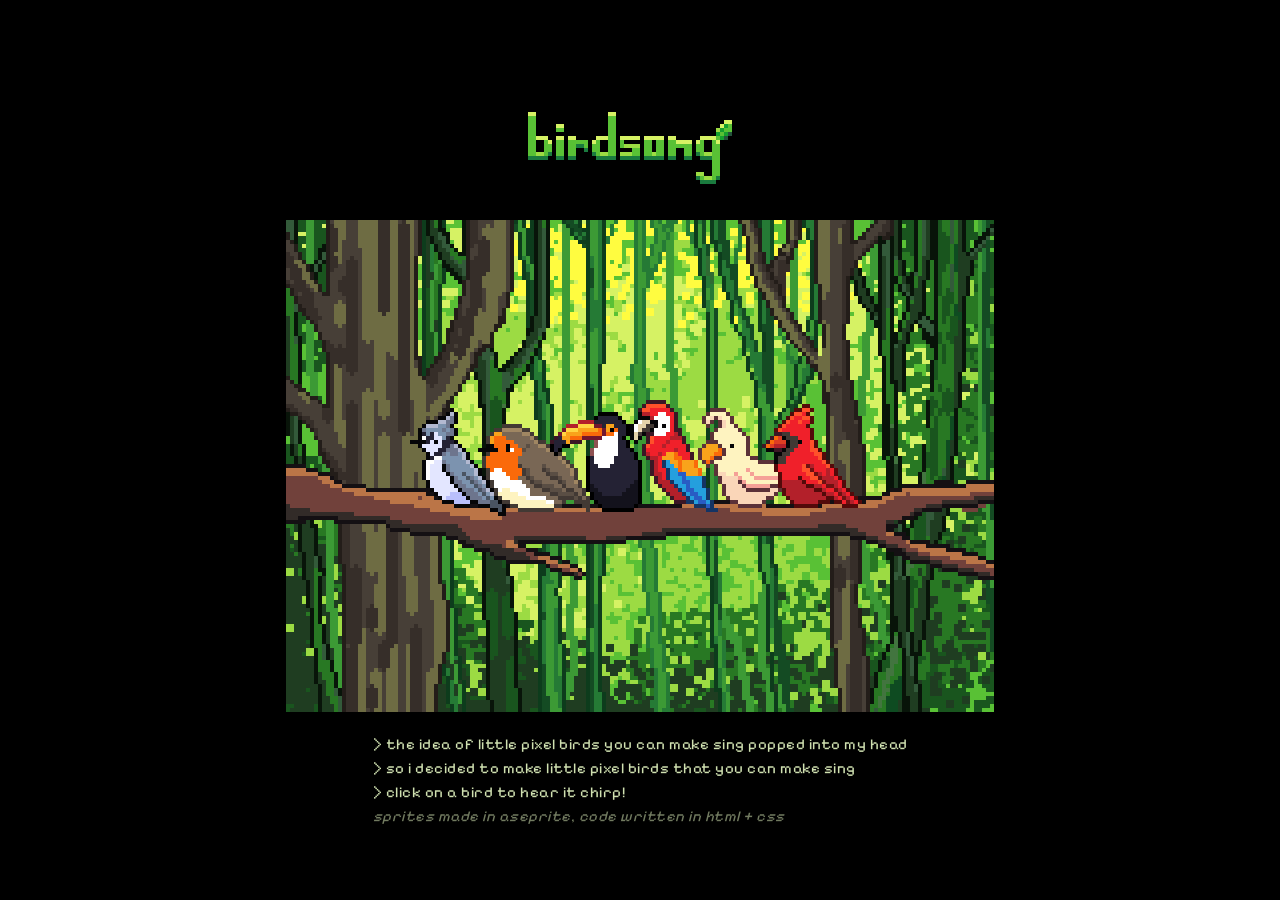
==== birdsong/index.html @ b2a068ec "birds" ====
<!DOCTYPE html>
<html lang="en">
<head>
<meta charset="utf-8">
<meta name="viewport" content="width=device-width, initial-scale=1">
<title>birdsong</title>
<link rel="preconnect" href="https://fonts.googleapis.com">
<link rel="preconnect" href="https://fonts.gstatic.com" crossorigin>
<link href="https://fonts.googleapis.com/css2?family=Pixelify+Sans:wght@400;500;600;700&display=swap" rel="stylesheet">
<style>
  *{ box-sizing:border-box; }
  html,body{ height:100%; margin:0; }
  body{
    display:flex; flex-direction:column; align-items:center; justify-content:center;
    gap:20px; padding:24px 16px; background:#000;
  }
  img{ image-rendering:pixelated; -webkit-user-drag:none; user-select:none; display:block; }
  .title-img{ width:64px; }
  .wrapper{ position:relative; }
  .stage{ position:absolute; top:0; left:0; transform-origin:top left; }
  .bg{ position:absolute; top:0; left:0; }
  .bird-img{
    position:absolute; width:32px; height:32px; pointer-events:none;
    transition:transform .12s ease;
  }
  .bird-img.hover{ transform:translateY(-2px); }
  .bird-img.singing{ animation:hop .45s ease; }
  @keyframes hop{ 0%{transform:translateY(0);} 35%{transform:translateY(-4px);} 100%{transform:translateY(0);} }
  .bird-key{
    position:absolute; padding:0; border:0; background:transparent; pointer-events:none;
  }
  .bird-key:focus-visible{ outline:2px solid #b6d94c; outline-offset:2px; }
  .note{
    position:absolute; font-family:monospace; color:#b6d94c;
    pointer-events:none; animation:rise .8s ease-out forwards; text-shadow:0 1px 0 rgba(0,0,0,.6);
  }
  @keyframes rise{
    0%{opacity:0; transform:translate(-50%,0) scale(.8);}
    20%{opacity:1;}
    100%{opacity:0; transform:translate(-50%,-22px) scale(1.1);}
  }
  @media (prefers-reduced-motion: reduce){
    .bird-img, .bird-img.singing{ transition:none; animation:none; }
    .note{ animation-duration:.4s; }
  }
  .subtitle{
    font-family:"Pixelify Sans", monospace;
    color:#cfe0b0; font-size:15px; line-height:1.6; letter-spacing:.5px;
    text-align:left; margin:0; text-transform:lowercase;
    white-space: pre-line;
  }
  .subtitle .faint{ opacity:.55; }
</style>
</head>
<body>
  <img class="title-img" id="title" alt="Birdsong">
  <div class="wrapper" id="wrapper">
    <div class="stage" id="stage"></div>
  </div>
  <p class="subtitle" id="subtitle"></p>

<script>
const SPRITES = {
"background": "sprites/background.png",
"title": "sprites/title.png",
"blue_jay": "sprites/blue_jay.png",
"blue_jay_singing": "sprites/blue_jay_singing.png",
"robin": "sprites/robin.png",
"robin_singing": "sprites/robin_singing.png",
"toucan": "sprites/toucan.png",
"toucan_singing": "sprites/toucan_singing.png",
"parrot": "sprites/parrot.png",
"parrot_singing": "sprites/parrot_singing.png",
"white_bird": "sprites/white_bird.png",
"white_bird_singing": "sprites/white_bird_singing.png",
"cardinal": "sprites/cardinal.png",
"cardinal_singing": "sprites/cardinal_singing.png"
};

const MASKS = {"blue_jay": "[base64]", "robin": "[base64]", "toucan": "[base64]", "parrot": "[base64]", "white_bird": "[base64]", "cardinal": "[base64]"};

const SCENE_W = 177, SCENE_H = 123;
const TITLE_W = 64;
const SCALE   = 4;

const SUBTITLE = "> the idea of little pixel birds you can make sing popped into my head \n > so i decided to make little pixel birds that you can make sing \n > click on a bird to hear it chirp! \n <i class='faint'>sprites made in aseprite, code written in html + css</i>";

/* x/y = sprite top-left (logical px). Birds overlap slightly; those later in
   this list sit on top. Hit testing uses each bird's baked shape (MASKS),
   so a tap only registers on the solid parts, not the white space */
const BIRDS = [
  { key:"blue_jay",   x:26,  y:44, note:523.25,  sound:null },
  { key:"robin",      x:45,  y:46, note:587.33,  sound:null },
  { key:"toucan",     x:63,  y:45, note:659.25,  sound:null },
  { key:"parrot",     x:80,  y:43, note:783.99,  sound:null },
  { key:"white_bird", x:100, y:45, note:880.00,  sound:null },
  { key:"cardinal",   x:115, y:45, note:1046.50, sound:null },
];

const stage   = document.getElementById("stage");
const wrapper = document.getElementById("wrapper");
const titleEl = document.getElementById("title");
titleEl.src = SPRITES["title"];

const subtitleEl = document.getElementById("subtitle");
subtitleEl.innerHTML = SUBTITLE;

const bg = new Image();
bg.src = SPRITES["background"]; bg.className = "bg"; bg.alt = "";
stage.appendChild(bg);

const label = { blue_jay:"blue jay", robin:"robin", toucan:"toucan",
                parrot:"parrot", white_bird:"white bird", cardinal:"cardinal" };

for (const b of BIRDS){
  const img = new Image();
  img.className = "bird-img";
  img.style.left = b.x + "px"; img.style.top = b.y + "px";
  img.alt = ""; img.src = SPRITES[b.key];
  stage.appendChild(img);
  b.img = img; b.timer = null;

  const btn = document.createElement("button");
  btn.className = "bird-key";
  btn.style.left = b.x + "px"; btn.style.top = b.y + "px";
  btn.style.width = "32px"; btn.style.height = "32px";
  btn.setAttribute("aria-label", "Play the " + label[b.key]);
  btn.addEventListener("click", () => sing(b));
  btn.addEventListener("focus", () => setHover(b));
  btn.addEventListener("blur",  () => setHover(null));
  stage.appendChild(btn);
  b.btn = btn;
}

/* ---------- pixel-level hit testing (uses baked MASKS) ---------- */
let scale = SCALE;
function pick(e){
  const rect = stage.getBoundingClientRect();
  const lx = Math.floor((e.clientX - rect.left) / scale);
  const ly = Math.floor((e.clientY - rect.top)  / scale);
  for (let i = BIRDS.length - 1; i >= 0; i--){   // topmost (rightmost) first
    const b = BIRDS[i]; const px = lx - b.x, py = ly - b.y;
    if (px>=0 && px<32 && py>=0 && py<32 && MASKS[b.key][py*32 + px] === "1") return b;
  }
  return null;
}

stage.addEventListener("click", (e) => { const b = pick(e); if (b) sing(b); });
stage.addEventListener("mousemove", (e) => {
  const b = pick(e);
  stage.style.cursor = b ? "pointer" : "default";
  setHover(b);
});
stage.addEventListener("mouseleave", () => setHover(null));

function setHover(b){ for (const o of BIRDS) o.img.classList.toggle("hover", o === b); }

/* ---------- interaction ---------- */
function sing(b){
  b.img.src = SPRITES[b.key + "_singing"];
  b.img.classList.remove("singing"); void b.img.offsetWidth; b.img.classList.add("singing");
  clearTimeout(b.timer);
  b.timer = setTimeout(() => { b.img.src = SPRITES[b.key]; }, 550);
  spawnNote(b); playBird(b);
}

function spawnNote(b){
  const glyphs = ["\u266A","\u266B","\u2669"];
  const n = document.createElement("span");
  n.className = "note";
  n.textContent = glyphs[Math.floor(Math.random()*glyphs.length)];
  n.style.left = (b.x + 16) + "px"; n.style.top = (b.y + 2) + "px";
  n.style.fontSize = "12px";
  stage.appendChild(n);
  n.addEventListener("animationend", () => n.remove());
}

/* ---------- audio ---------- */
let actx = null;
function ensureAudio(){
  if (!actx){ actx = new (window.AudioContext || window.webkitAudioContext)(); }
  if (actx.state === "suspended") actx.resume();
}
function playBird(b){
  if (b.sound){ const a = new Audio(b.sound); a.currentTime = 0; a.play(); return; }
  playNote(b.note);
}
function playNote(freq){
  ensureAudio();
  const t = actx.currentTime;
  const g = actx.createGain(); g.connect(actx.destination);
  g.gain.setValueAtTime(0.0001, t);
  g.gain.exponentialRampToValueAtTime(0.28, t + 0.02);
  g.gain.exponentialRampToValueAtTime(0.0008, t + 0.6);
  const o1 = actx.createOscillator(); o1.type="triangle"; o1.frequency.value=freq;
  const o2 = actx.createOscillator(); o2.type="sine"; o2.frequency.value=freq*2;
  const g2 = actx.createGain(); g2.gain.value=0.3; o2.connect(g2);
  const lfo = actx.createOscillator(); lfo.frequency.value=18;
  const lfoGain = actx.createGain(); lfoGain.gain.value=6;
  lfo.connect(lfoGain); lfoGain.connect(o1.frequency);
  o1.connect(g); g2.connect(g);
  o1.start(t); o2.start(t); lfo.start(t);
  o1.stop(t+0.6); o2.stop(t+0.6); lfo.stop(t+0.6);
}

/* ---------- fixed, centered, integer-scaled ---------- */
function fit(){
  const pad = 24;
  scale = Math.max(1, Math.min(SCALE, Math.floor((window.innerWidth - pad) / SCENE_W)));
  stage.style.transform = "scale(" + scale + ")";
  wrapper.style.width  = (SCENE_W * scale) + "px";
  wrapper.style.height = (SCENE_H * scale) + "px";
  titleEl.style.width  = (TITLE_W * scale) + "px";
  subtitleEl.style.maxWidth = (SCENE_W * scale) + "px";
}
window.addEventListener("resize", fit);
fit();
</script>
</body>
</html>
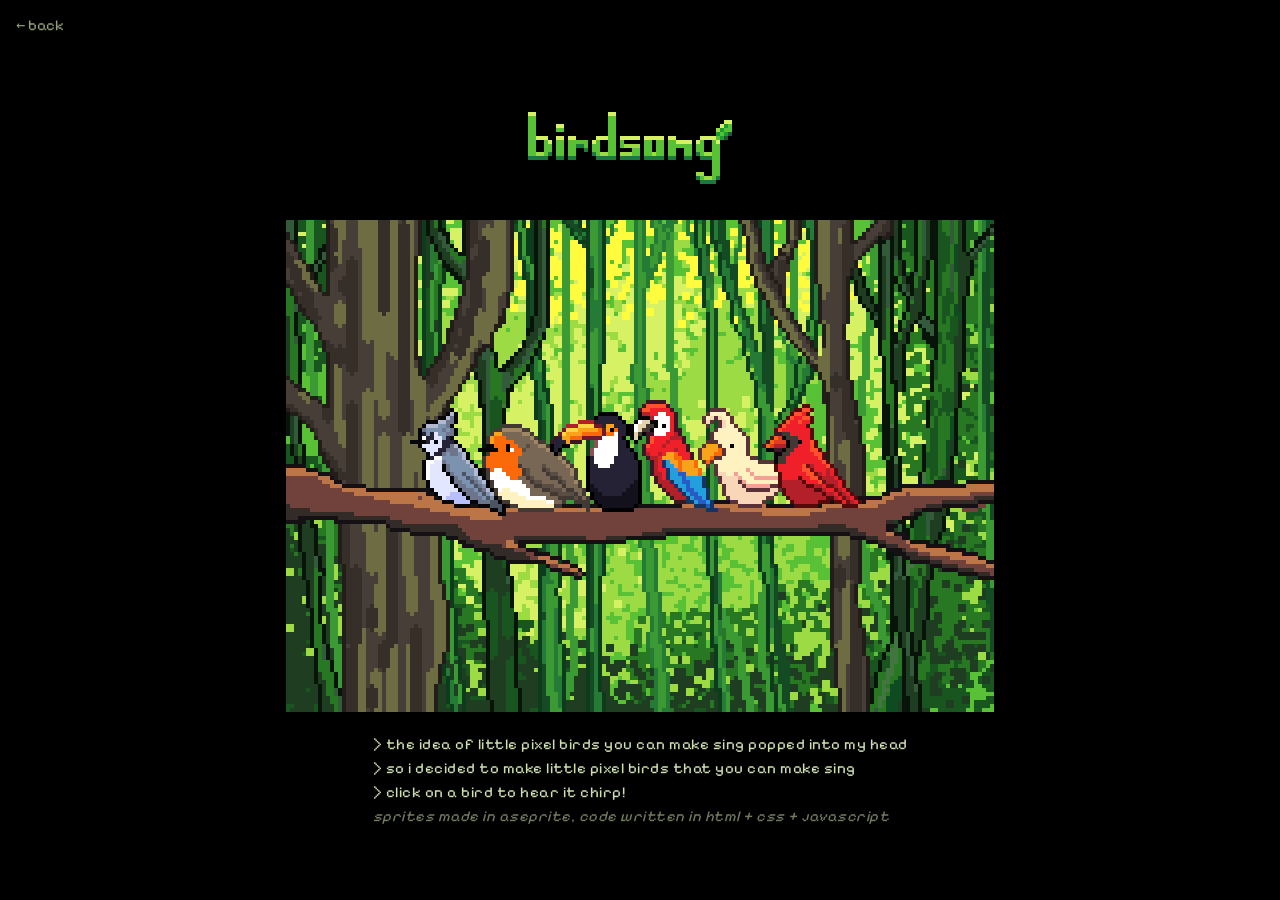
==== commit 5b95ea61: "birds" ====
--- a/birdsong/index.html
+++ b/birdsong/index.html
@@ -50,9 +50,17 @@
     white-space: pre-line;
   }
   .subtitle .faint{ opacity:.55; }
+  .back{
+  position:fixed; top:16px; left:16px;
+  font-family:"Pixelify Sans", monospace; text-transform:lowercase;
+  color:#cfe0b0; text-decoration:none; font-size:15px; opacity:.7;
+  z-index:10;
+  }
+  .back:hover{ opacity:1; }
 </style>
 </head>
 <body>
+  <a class="back" href="/">← back</a>
   <img class="title-img" id="title" alt="Birdsong">
   <div class="wrapper" id="wrapper">
     <div class="stage" id="stage"></div>
@@ -83,7 +91,7 @@
 const TITLE_W = 64;
 const SCALE   = 4;
 
-const SUBTITLE = "> the idea of little pixel birds you can make sing popped into my head \n > so i decided to make little pixel birds that you can make sing \n > click on a bird to hear it chirp! \n <i class='faint'>sprites made in aseprite, code written in html + css</i>";
+const SUBTITLE = "> the idea of little pixel birds you can make sing popped into my head \n > so i decided to make little pixel birds that you can make sing \n > click on a bird to hear it chirp! \n <i class='faint'>sprites made in aseprite, code written in html + css + javascript</i>";
 
 /* x/y = sprite top-left (logical px). Birds overlap slightly; those later in
    this list sit on top. Hit testing uses each bird's baked shape (MASKS),
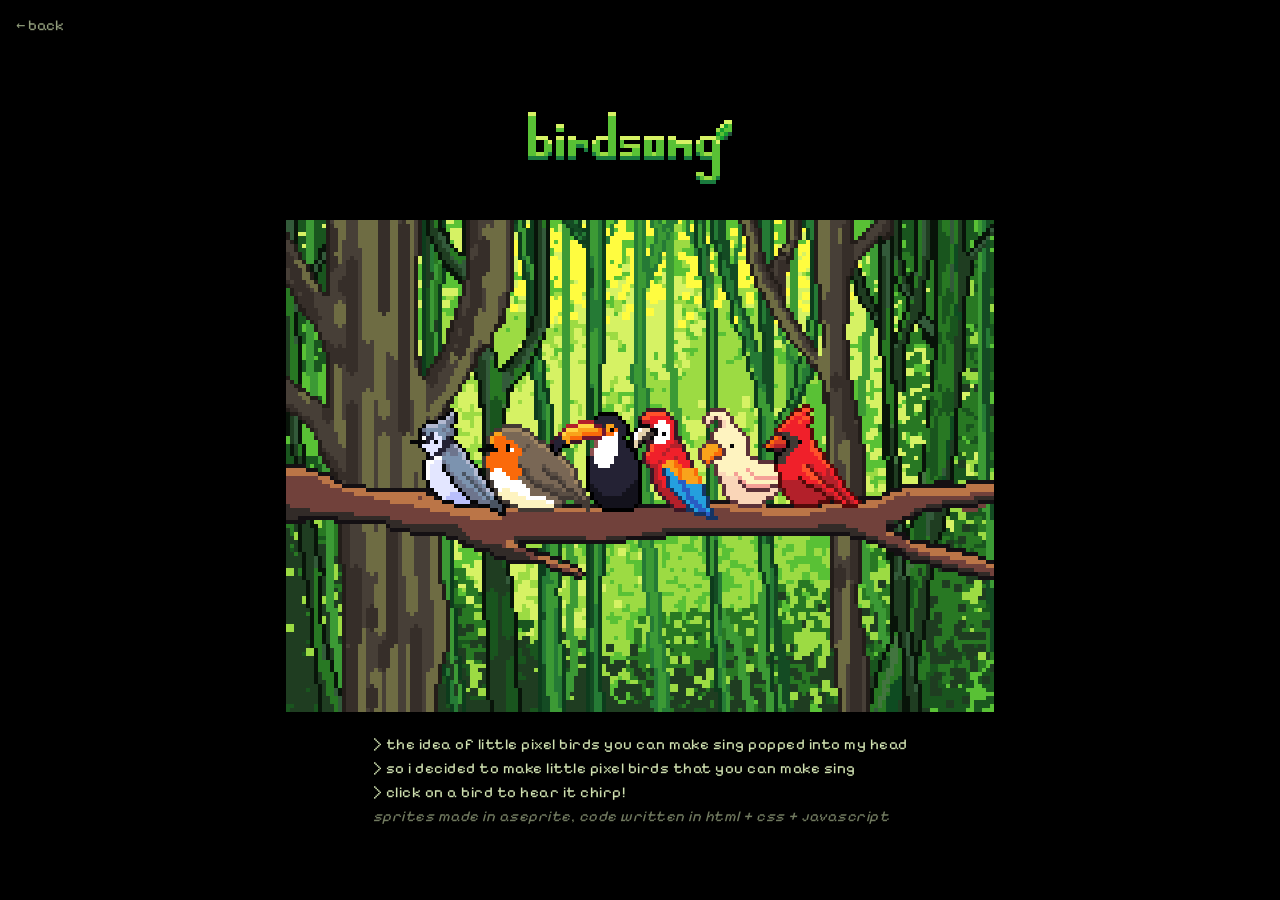
==== commit eb4089a8: "birds" ====
--- a/birdsong/index.html
+++ b/birdsong/index.html
@@ -31,8 +31,9 @@
   }
   .bird-key:focus-visible{ outline:2px solid #b6d94c; outline-offset:2px; }
   .note{
-    position:absolute; font-family:monospace; color:#b6d94c;
-    pointer-events:none; animation:rise .8s ease-out forwards; text-shadow:0 1px 0 rgba(0,0,0,.6);
+    position:absolute; width:16px;
+    pointer-events:none;
+    animation:rise .8s ease-out forwards;
   }
   @keyframes rise{
     0%{opacity:0; transform:translate(-50%,0) scale(.8);}
@@ -100,7 +101,7 @@
   { key:"blue_jay",   x:26,  y:44, note:523.25,  sound:null },
   { key:"robin",      x:45,  y:46, note:587.33,  sound:null },
   { key:"toucan",     x:63,  y:45, note:659.25,  sound:null },
-  { key:"parrot",     x:80,  y:43, note:783.99,  sound:null },
+  { key:"parrot",     x:80,  y:45, note:783.99,  sound:null },
   { key:"white_bird", x:100, y:45, note:880.00,  sound:null },
   { key:"cardinal",   x:115, y:45, note:1046.50, sound:null },
 ];
@@ -173,11 +174,17 @@
 }
 
 function spawnNote(b){
-  const glyphs = ["\u266A","\u266B","\u2669"];
-  const n = document.createElement("span");
+  const glyphs = ["sprites/red_music_note.png",
+                  "sprites/orange_music_note.png",
+                  "sprites/yellow_music_note.png",
+                  "sprites/green_music_note.png",
+                  "sprites/blue_music_note.png",
+                  "sprites/purple_music_note.png"];
+  const n = document.createElement("img");
   n.className = "note";
-  n.textContent = glyphs[Math.floor(Math.random()*glyphs.length)];
-  n.style.left = (b.x + 16) + "px"; n.style.top = (b.y + 2) + "px";
+  n.src = glyphs[Math.floor(Math.random()*glyphs.length)];
+  n.style.left = (b.x + 16) + "px";
+  n.style.top = (b.y + 2) + "px";
   n.style.fontSize = "12px";
   stage.appendChild(n);
   n.addEventListener("animationend", () => n.remove());
